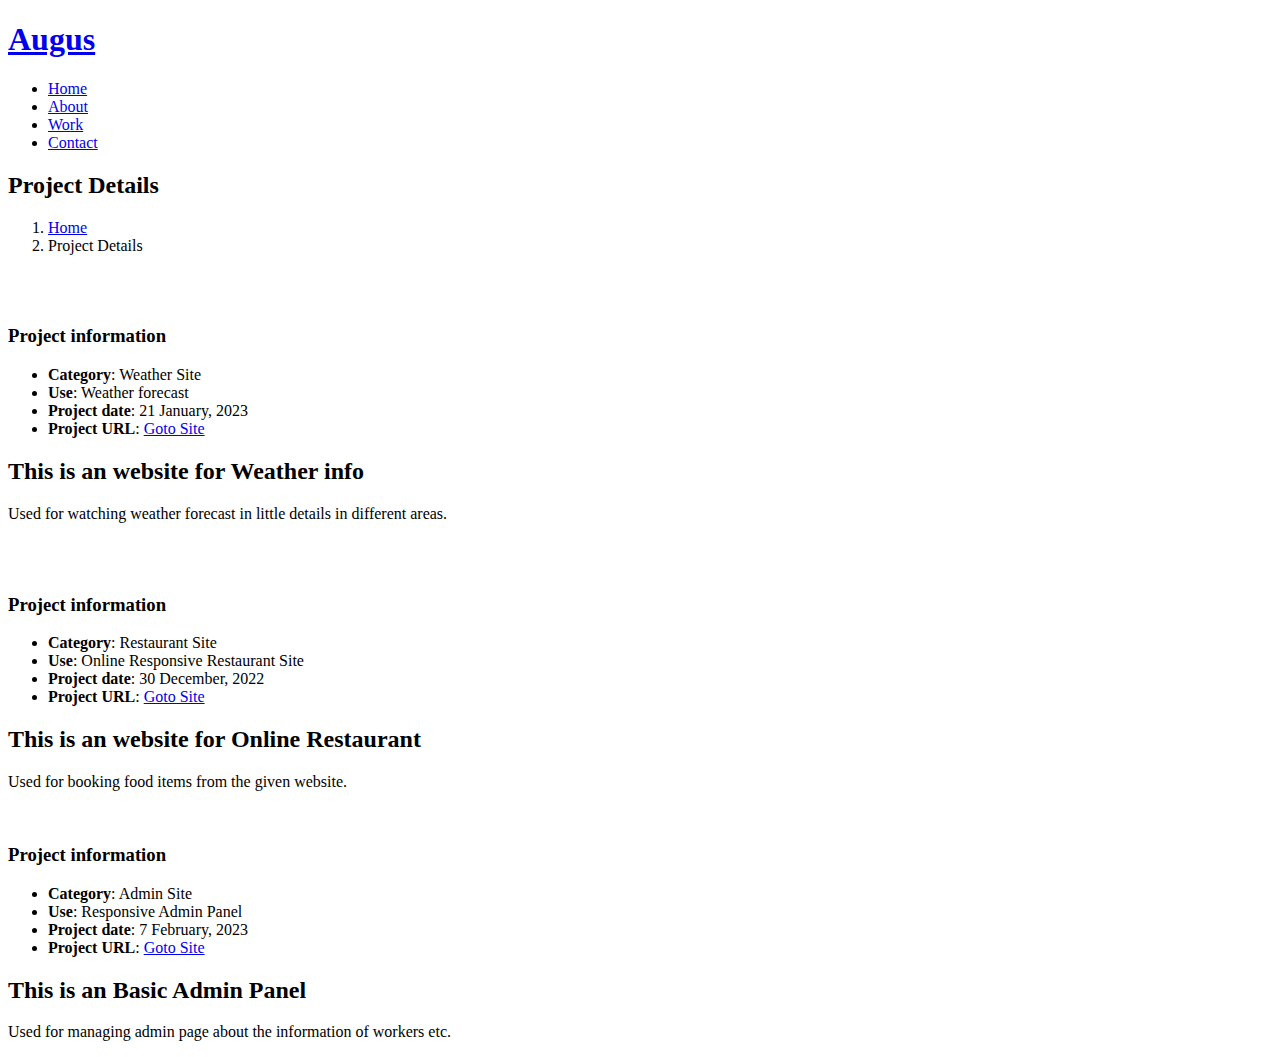
==== portfolio-details.html @ eaa69cb4 "Add files via upload" ====
<!DOCTYPE html>
<html lang="en">

<head>
  <meta charset="utf-8">
  <meta content="width=device-width, initial-scale=1.0" name="viewport">

  <title>Augustine - Portfolio Details</title>
  <meta content="" name="description">
  <meta content="" name="keywords">

  <!-- Favicons -->
  <link href="" rel="icon">
  <link href="" rel="apple-touch-icon">

  <!-- Vendor CSS Files -->
  <link href="assets/vendor/bootstrap/css/bootstrap.min.css" rel="stylesheet">
  <link href="assets/vendor/bootstrap-icons/bootstrap-icons.css" rel="stylesheet">
  <link href="assets/vendor/glightbox/css/glightbox.min.css" rel="stylesheet">
  <link href="assets/vendor/swiper/swiper-bundle.min.css" rel="stylesheet">
  <link href="assets/css/style.css" rel="stylesheet">
</head>

<body>

  <!-- ======= Header ======= -->
  <header id="header" class="fixed-top">
    <div class="container d-flex align-items-center justify-content-between">

      <h1 class="logo"><a href="index.html">Augus</a></h1>
      <!-- Uncomment below if you prefer to use an image logo -->
      <!-- <a href="index.html" class="logo"><img src="assets/img/logo.png" alt="" class="img-fluid"></a>-->

      <nav id="navbar" class="navbar">
        <ul>
          <li><a class="nav-link scrollto " href="index.html">Home</a></li>
          <li><a class="nav-link scrollto" href="index.html">About</a></li>
          <li><a class="nav-link scrollto " href="index.html">Work</a></li>
          </li>
          <li><a class="nav-link scrollto" href="index.html">Contact</a></li>
        </ul>
        <i class="bi bi-list mobile-nav-toggle"></i>
      </nav><!-- .navbar -->

    </div>
  </header><!-- End Header -->

  <div class="hero hero-single route bg-image" style="background-image: url(assets/img/overlay-bg.jpg)">
    <div class="overlay-mf"></div>
    <div class="hero-content display-table">
      <div class="table-cell">
        <div class="container">
          <h2 class="hero-title mb-4">Project Details</h2>
          <ol class="breadcrumb d-flex justify-content-center">
            <li class="breadcrumb-item">
              <a href="#">Home</a>
            </li>
            <li class="breadcrumb-item active">Project Details</li>
          </ol>
        </div>
      </div>
    </div>
  </div>

  <main id="main">

    <!-- ======= Portfolio Details Section ======= -->
    <section id="portfolio-details" class="portfolio-details">
      <div class="container">

        <div class="row gy-4">

          <div class="col-lg-8">
            <div class="portfolio-details-slider swiper">
              <div class="swiper-wrapper align-items-center">

                <div class="swiper-slide">
                  <img src="assets/img/Weather.jpg" alt="">
                </div>

                <div class="swiper-slide">
                  <img src="assets/img/weather-2.png" alt="">
                </div>

              </div>
              <div class="swiper-pagination"></div>
            </div>
          </div>

          <div class="col-lg-4">
            <div class="project-info">
              <h3>Project information</h3>
              <ul>
                <li><strong>Category</strong>: Weather Site</li>
                <li><strong>Use</strong>: Weather forecast</li>
                <li><strong>Project date</strong>: 21 January, 2023</li>
                <li><strong>Project URL</strong>: <a href="https://augus-123.github.io/Weather-App/">Goto Site</a></li>
              </ul>
            </div>
            <div class="project-description">
              <h2>This is an website for Weather info</h2>
              <p>
                Used for watching weather forecast in little details in different areas. 
              </p>
            </div>
          </div>

        </div>

      </div>
    </section>

    <section id="portfolio-details" class="portfolio-details">
      <div class="container">

        <div class="row gy-4">

          <div class="col-lg-8">
            <div class="portfolio-details-slider swiper">
              <div class="swiper-wrapper align-items-center">

                <div class="swiper-slide">
                  <img src="assets/img/r-p-11.jpg" alt="">
                </div>

                <div class="swiper-slide">
                  <img src="assets/img/post-2.jpg" alt="">
                </div>

              </div>
              <div class="swiper-pagination"></div>
            </div>
          </div>

          <div class="col-lg-4">
            <div class="project-info">
              <h3>Project information</h3>
              <ul>
                <li><strong>Category</strong>: Restaurant Site</li>
                <li><strong>Use</strong>: Online Responsive Restaurant Site</li>
                <li><strong>Project date</strong>: 30 December, 2022</li>
                <li><strong>Project URL</strong>: <a href="https://augus-123.github.io/Restaurant/">Goto Site</a></li>
              </ul>
            </div>
            <div class="project-description">
              <h2>This is an website for Online Restaurant</h2>
              <p>
                Used for booking food items from the given website.
              </p>
            </div>
          </div>

        </div>

      </div>
    </section>

    <section id="portfolio-details" class="portfolio-details">
      <div class="container">

        <div class="row gy-4">

          <div class="col-lg-8">
            <div class="portfolio-details-slider swiper">
              <div class="swiper-wrapper align-items-center">

                <div class="swiper-slide">
                  <img src="assets/img/admin-1.png" alt="">
                </div>

                <!--<div class="swiper-slide">
                  <img src="assets/img/weather-2.png" alt="">
                </div>-->

              </div>
              <div class="swiper-pagination"></div>
            </div>
          </div>

          <div class="col-lg-4">
            <div class="project-info">
              <h3>Project information</h3>
              <ul>
                <li><strong>Category</strong>: Admin Site</li>
                <li><strong>Use</strong>: Responsive Admin Panel</li>
                <li><strong>Project date</strong>: 7 February, 2023</li>
                <li><strong>Project URL</strong>: <a href="https://augus-123.github.io/basic-admin-panel/">Goto Site</a></li>
              </ul>
            </div>
            <div class="project-description">
              <h2>This is an Basic Admin Panel</h2>
              <p>
                Used for managing admin page about the information of workers etc. 
              </p>
            </div>
          </div>

        </div>

      </div>
    </section>  <!-- End Portfolio Details Section -->

  </main><!-- End #main -->

  <!-- ======= Footer ======= -->
  <footer>
    <div class="container">
      <div class="row">
        <div class="col-sm-12">
          <div>
            <p> <strong></strong></p>
            <div>
              <a></a>
            </div>
          </div>
        </div>
      </div>
    </div>
  </footer><!-- End  Footer -->

  <div id="preloader"></div>
  <a href="#" class="back-to-top d-flex align-items-center justify-content-center"><i class="bi bi-arrow-up-short"></i></a>

  <!-- Vendor JS Files -->
  <script src="assets/vendor/purecounter/purecounter_vanilla.js"></script>
  <script src="assets/vendor/bootstrap/js/bootstrap.bundle.min.js"></script>
  <script src="assets/vendor/glightbox/js/glightbox.min.js"></script>
  <script src="assets/vendor/swiper/swiper-bundle.min.js"></script>
  <script src="assets/vendor/typed.js/typed.min.js"></script>
  <script src="assets/vendor/php-email-form/validate.js"></script>

  <!-- Template Main JS File -->
  <script src="assets/js/main.js"></script>

</body>

</html>
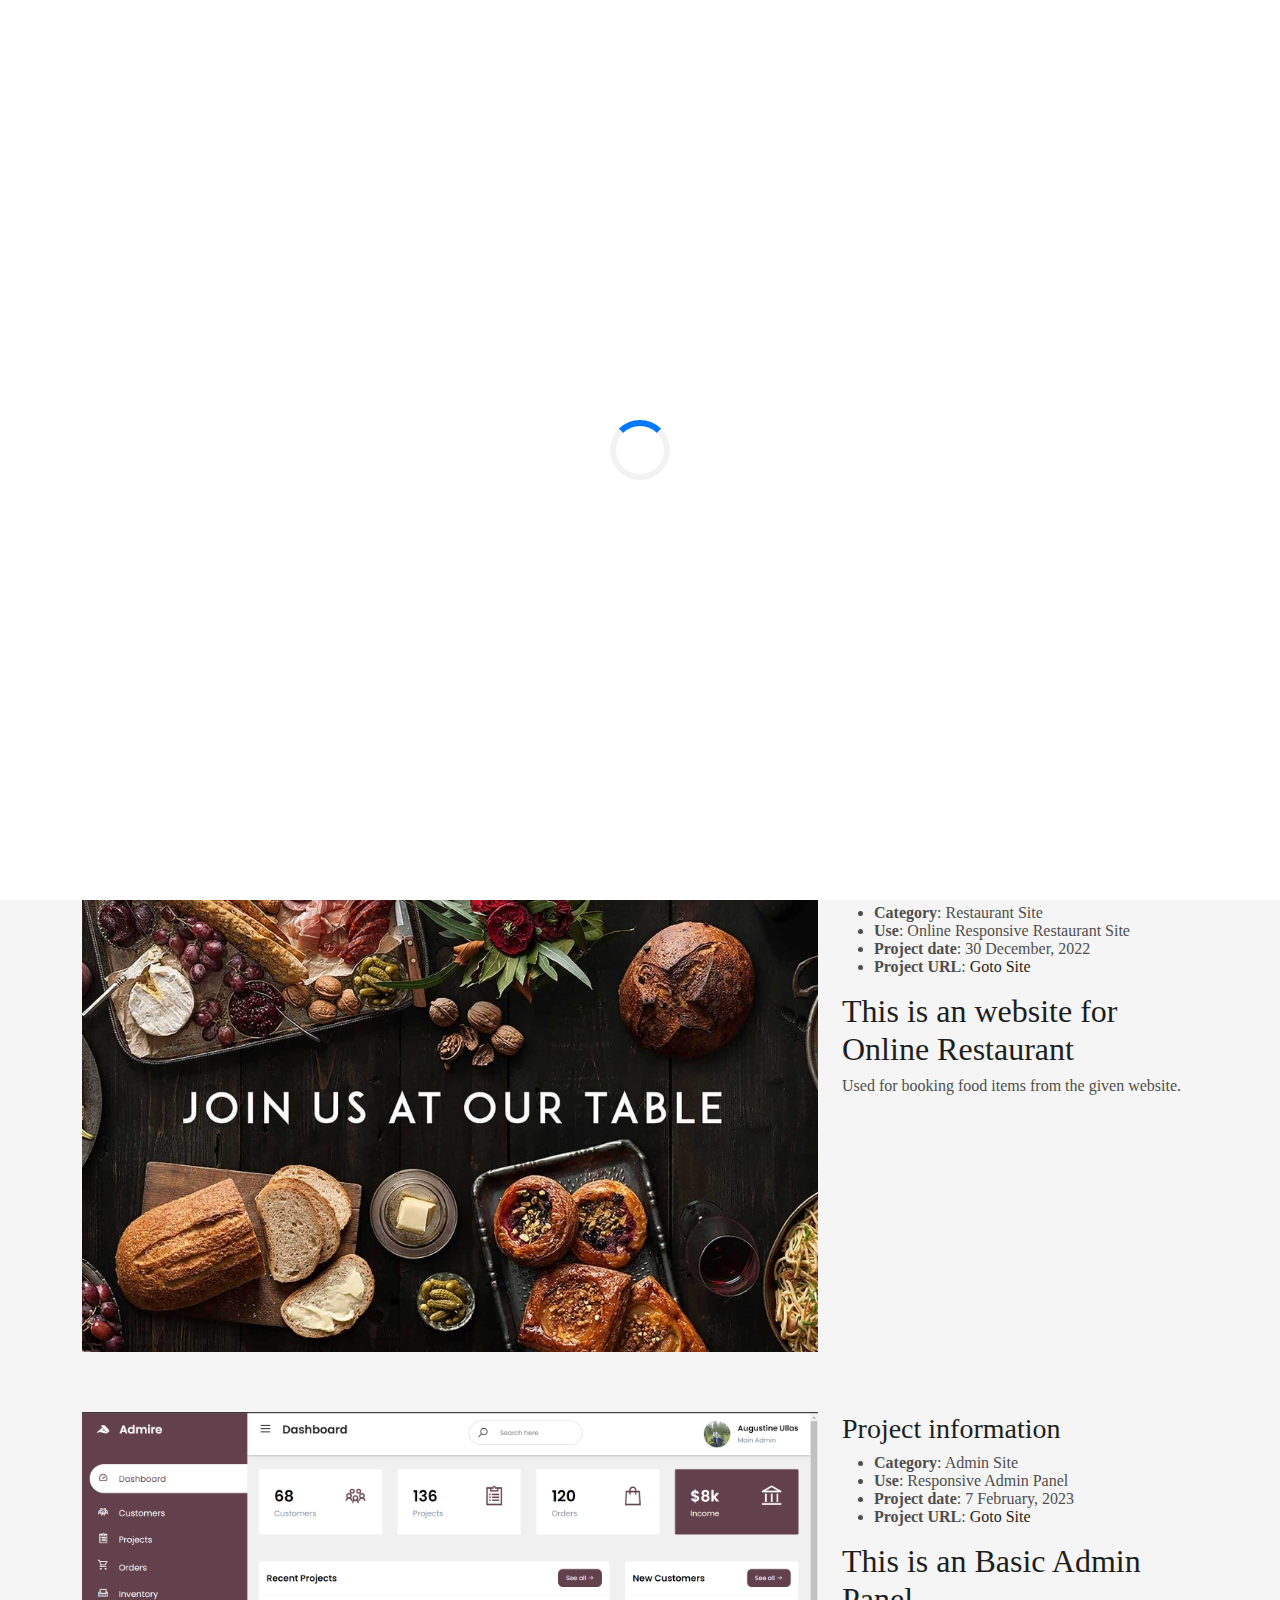
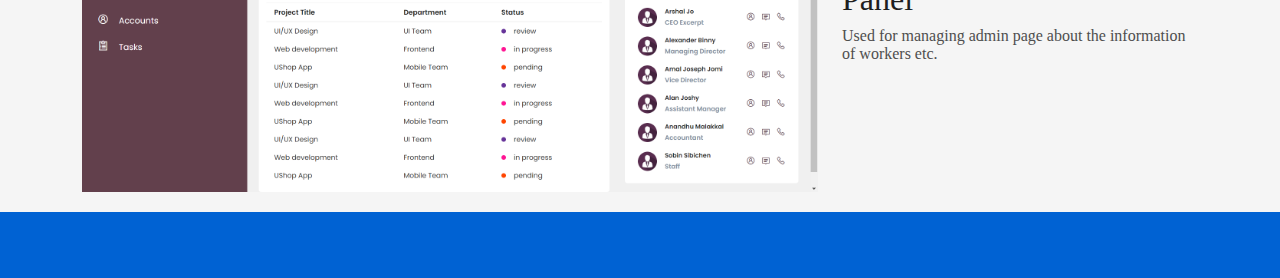
==== commit bb2f918b: "Update portfolio-details.html" ====
--- a/portfolio-details.html
+++ b/portfolio-details.html
@@ -225,7 +225,7 @@
   <script src="assets/vendor/purecounter/purecounter_vanilla.js"></script>
   <script src="assets/vendor/bootstrap/js/bootstrap.bundle.min.js"></script>
   <script src="assets/vendor/glightbox/js/glightbox.min.js"></script>
-  <script src="assets/vendor/swiper/swiper-bundle.min.js"></script>
+  <script src="swiper-bundle.min.js"></script>
   <script src="assets/vendor/typed.js/typed.min.js"></script>
   <script src="assets/vendor/php-email-form/validate.js"></script>
 
@@ -234,4 +234,4 @@
 
 </body>
 
-</html>+</html>
